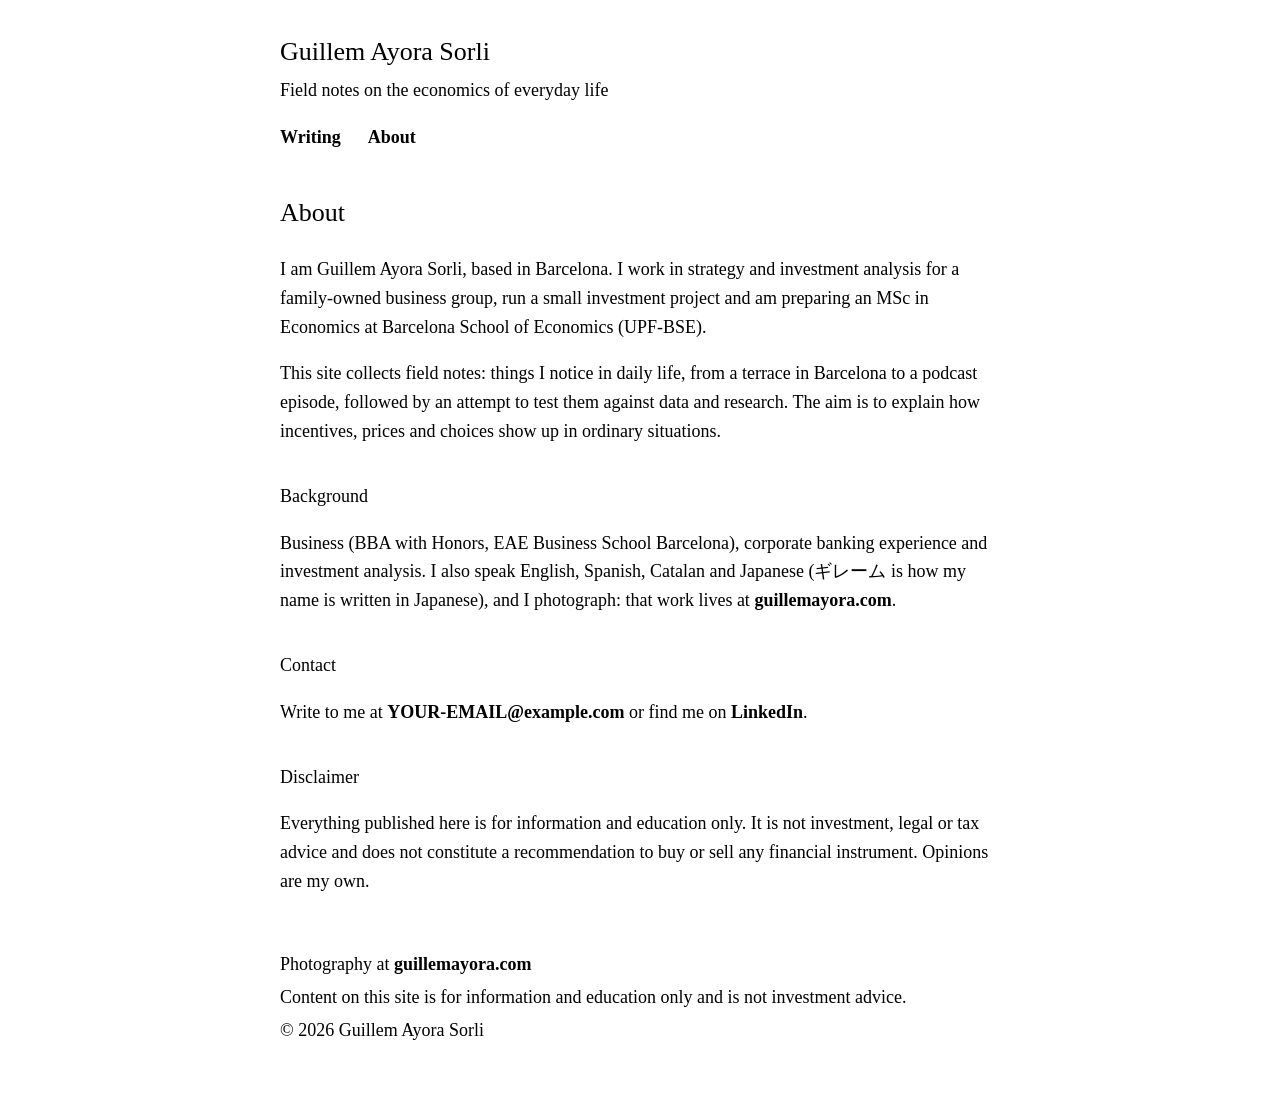
==== about.html @ 16d92b2d "Add files via upload" ====
<!DOCTYPE html>
<html lang="en">
<head>
  <meta charset="utf-8">
  <meta name="viewport" content="width=device-width, initial-scale=1">
  <title>About | Guillem Ayora Sorli</title>
  <meta name="description" content="Guillem Ayora Sorli is a strategy and investment professional based in Barcelona, studying an MSc in Economics at UPF-BSE.">
  <link rel="stylesheet" href="style.css">

  <!-- Structured data: helps search engines and AI systems link your names and profiles to one person.
       Replace the sameAs URLs with your real profile links and delete any you do not use. -->
  <script type="application/ld+json">
  {
    "@context": "https://schema.org",
    "@type": "Person",
    "name": "Guillem Ayora Sorli",
    "alternateName": ["Guillem Ayora", "ギレーム"],
    "url": "https://guillemayorasorli.github.io/",
    "jobTitle": "Strategy Associate",
    "address": {
      "@type": "PostalAddress",
      "addressLocality": "Barcelona",
      "addressCountry": "ES"
    },
    "alumniOf": [
      { "@type": "CollegeOrUniversity", "name": "EAE Business School Barcelona" }
    ],
    "sameAs": [
      "https://www.linkedin.com/in/YOUR-LINKEDIN-HANDLE",
      "https://github.com/guillemayorasorli",
      "https://guillemayora.com"
    ]
  }
  </script>
</head>
<body>
  <div class="wrap">

    <header class="site-header">
      <h1 class="site-title"><a href="index.html">Guillem Ayora Sorli</a></h1>
      <p class="tagline">Field notes on the economics of everyday life</p>
      <nav class="nav" aria-label="Main">
        <a href="index.html">Writing</a>
        <a href="about.html" aria-current="page">About</a>
      </nav>
    </header>

    <main>
      <h1>About</h1>

      <p>
        I am Guillem Ayora Sorli, based in Barcelona. I work in strategy and investment analysis
        for a family-owned business group, run a small investment project and am
        preparing an MSc in Economics at Barcelona School of Economics (UPF-BSE).
      </p>

      <p>
        This site collects field notes: things I notice in daily life, from a terrace
        in Barcelona to a podcast episode, followed by an attempt to test them
        against data and research. The aim is to explain how incentives, prices and choices
        show up in ordinary situations.
      </p>

      <h2>Background</h2>
      <p>
        Business (BBA with Honors, EAE Business School Barcelona), corporate banking
        experience and investment analysis. I also speak English, Spanish, Catalan and Japanese
        (ギレーム is how my name is written in Japanese), and I photograph:
        that work lives at <a href="https://guillemayora.com">guillemayora.com</a>.
      </p>

      <h2>Contact</h2>
      <p>
        Write to me at <a href="mailto:YOUR-EMAIL@example.com">YOUR-EMAIL@example.com</a>
        or find me on <a href="https://www.linkedin.com/in/YOUR-LINKEDIN-HANDLE">LinkedIn</a>.
      </p>

      <h2>Disclaimer</h2>
      <p>
        Everything published here is for information and education only. It is not investment,
        legal or tax advice and does not constitute a recommendation to buy or sell any
        financial instrument. Opinions are my own.
      </p>
    </main>

    <footer class="site-footer">
      <p>Photography at <a href="https://guillemayora.com">guillemayora.com</a></p>
      <p>Content on this site is for information and education only and is not investment advice.</p>
      <p>&copy; 2026 Guillem Ayora Sorli</p>
    </footer>

  </div>
</body>
</html>
---- style.css ----
/* ==========================================================
   Guillem Ayora Sorli: shared stylesheet
   Everything is black Times New Roman at one size.
   Only the site name and article titles are larger.
   Only links are bold. Links turn gray on hover.
   ========================================================== */

:root {
  --text-size: 18px;      /* size of all normal text */
  --title-size: 26px;     /* site name and article titles */
  --hover: #777777;       /* link hover colour (try #1a5fb4 for blue) */
  --measure: 40rem;       /* width of the text column */
}

html {
  font-size: var(--text-size);
}

body {
  margin: 0;
  background: #ffffff;
  color: #000000;
  font-family: "Times New Roman", Times, serif;
  font-size: 1rem;
  font-weight: normal;
  line-height: 1.6;
}

.wrap {
  max-width: var(--measure);
  margin: 0 auto;
  padding: 2rem 1.25rem 3rem;
}

/* All headings look like normal text by default */
h1,
h2,
h3,
p,
li,
blockquote,
figcaption {
  font-size: 1rem;
  font-weight: normal;
  font-style: normal;
  text-transform: none;
  letter-spacing: normal;
  margin: 0 0 1rem;
}

h2,
h3 {
  margin-top: 2rem;
}

/* Larger text: site name, page titles and article titles */
.site-title,
main h1,
.post-title {
  font-size: var(--title-size);
  line-height: 1.2;
}

.site-title {
  margin: 0 0 0.5rem;
}

main h1 {
  margin-bottom: 1.5rem;
}

/* Links: bold, black, gray on hover, no underline */
a {
  color: #000000;
  font-weight: bold;
  text-decoration: none;
}

a:hover {
  color: var(--hover);
}

/* The site name is a link but stays regular weight */
.site-title a {
  font-weight: normal;
}

/* Header and navigation */
.site-header {
  margin-bottom: 2.5rem;
}

.tagline {
  margin: 0 0 1rem;
}

.nav a {
  margin-right: 1.25rem;
}

/* Homepage post list */
.post-list {
  list-style: none;
  margin: 0;
  padding: 0;
}

.post-list li {
  margin: 0 0 1.75rem;
}

.post-list .post-title {
  display: block;
  margin: 0 0 0.25rem;
}

.post-list .meta,
.post-meta,
.post-list .summary {
  margin: 0;
}

.post-meta {
  margin-bottom: 2rem;
}

/* Quotes, images, sources */
blockquote {
  padding-left: 1.5rem;
}

img {
  max-width: 100%;
  height: auto;
}

figure {
  margin: 1.5rem 0;
}

.sources ul {
  padding-left: 1.25rem;
}

/* Footer */
.site-footer {
  margin-top: 3rem;
}

.site-footer p {
  margin: 0 0 0.25rem;
}

/* Small screens */
@media (max-width: 480px) {
  :root {
    --text-size: 16.5px;
    --title-size: 23px;
  }
}
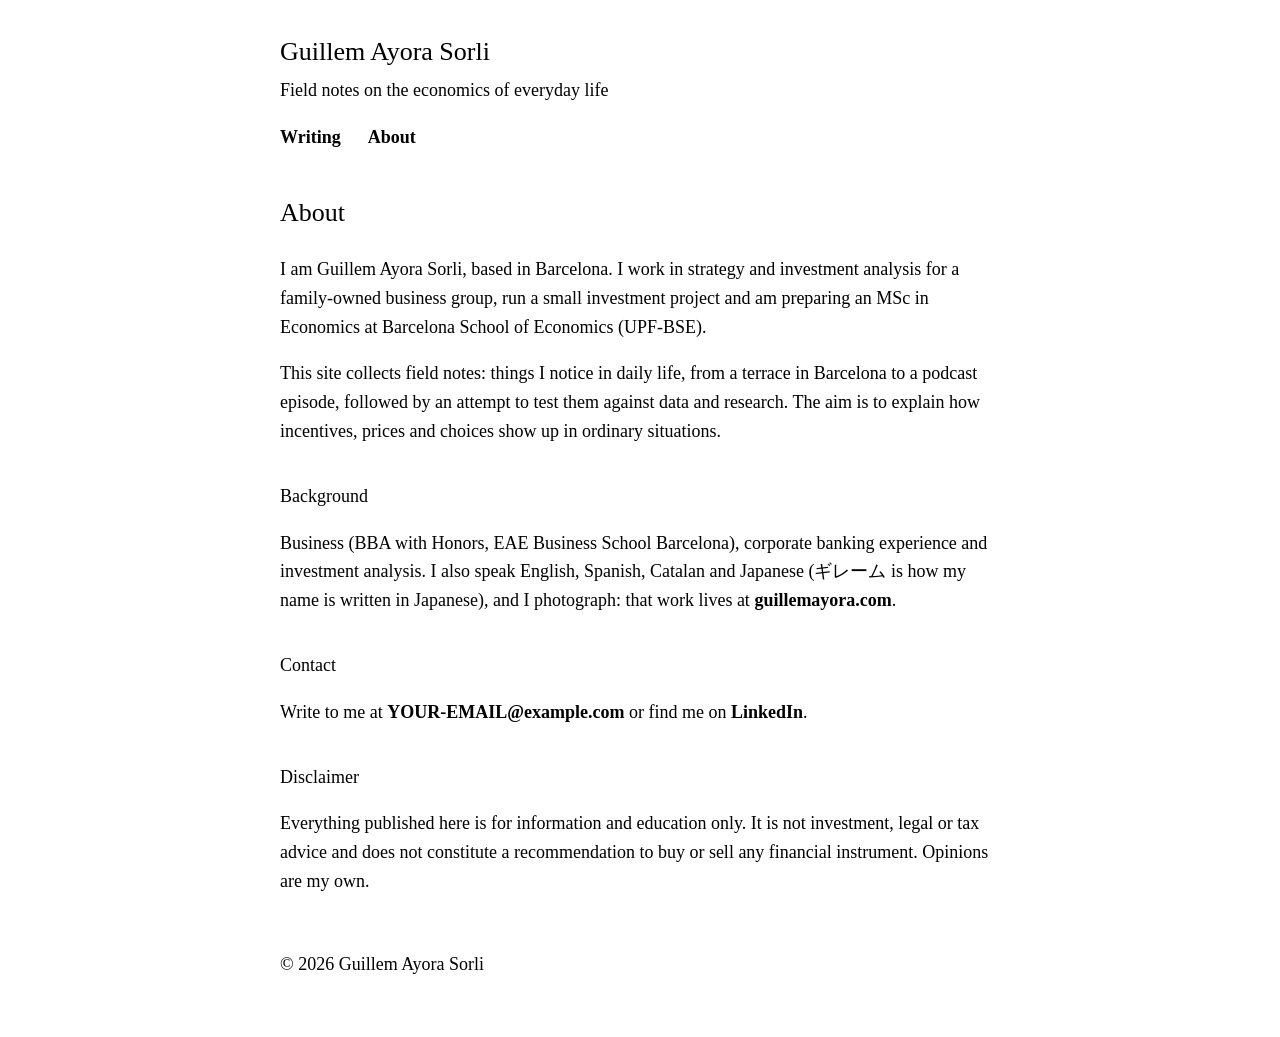
==== commit 573e35db: "Update about.html" ====
--- a/about.html
+++ b/about.html
@@ -84,8 +84,6 @@
     </main>
 
     <footer class="site-footer">
-      <p>Photography at <a href="https://guillemayora.com">guillemayora.com</a></p>
-      <p>Content on this site is for information and education only and is not investment advice.</p>
       <p>&copy; 2026 Guillem Ayora Sorli</p>
     </footer>
 
